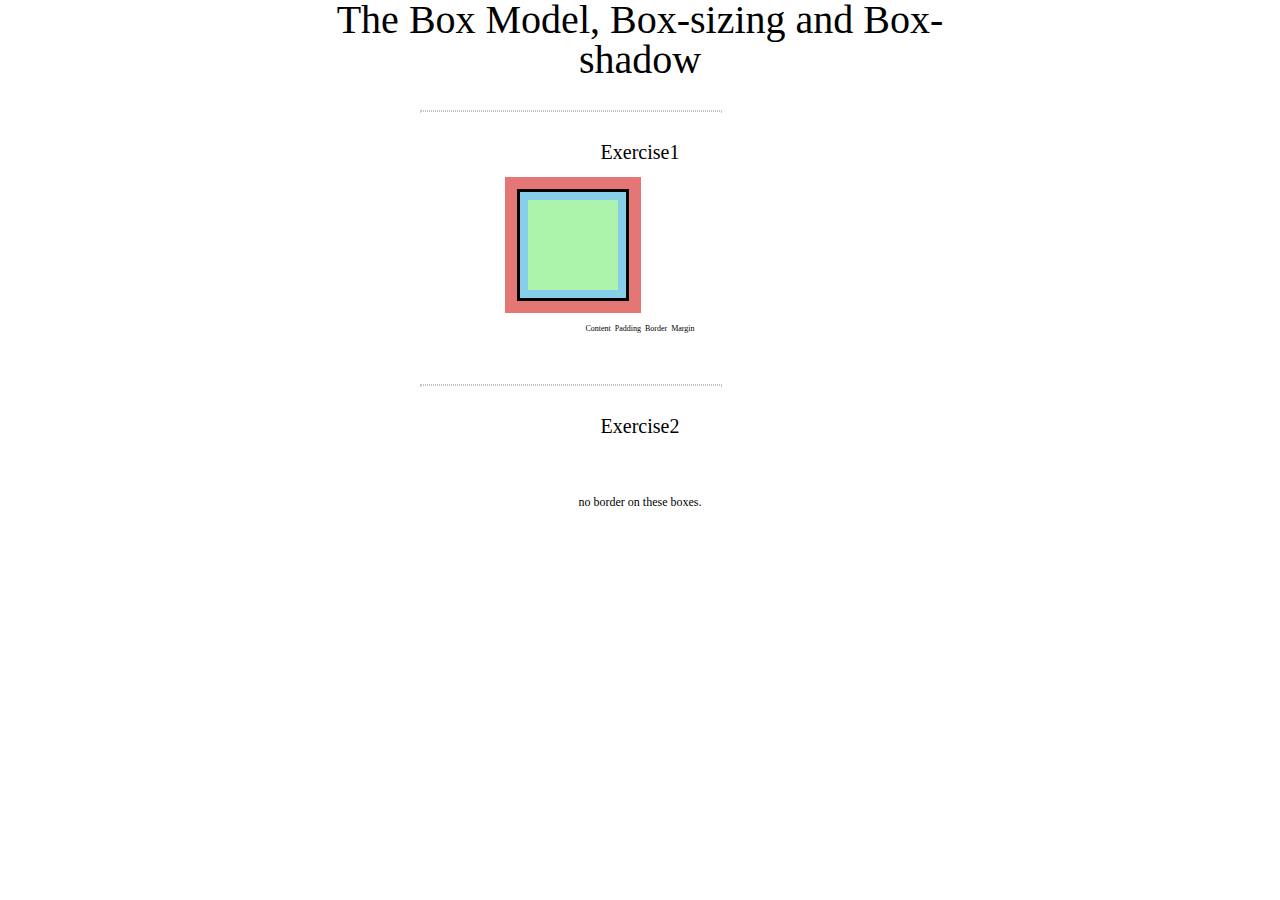
==== block-BHaaau/index.html @ 0646fbc6 "box model assignment 3" ====
<!---
### Create a page according to the layout shown below

![Box Model Exercise 6](https://raw.githubusercontent.com/suraj122/AC-STYLE-images/master/box-model/ex-6.png)

#### Problems for exercise 2 in the layout

- Each parent container has width of 600px and border of 1px;
- Each children box has width 180px and height 100px as well as margin of 10px;
- Each child box which is having border has border-width 1px.
- Note in the first container the boxes do not have any border.

- Using CSS resets is necessary.
- Use semantic tags and keep the nesting and indentation proper.
--->
<!DOCTYPE html>
<html lang="en">

<head>
  <meta charset="UTF-8">
  <meta http-equiv="X-UA-Compatible" content="IE=edge">
  <meta name="viewport" content="width=device-width, initial-scale=1.0">
  <title>box model assignment 3</title>
  <link rel="stylesheet" href="style.css">
</head>

<body>
  <header>
    <h1>The Box Model, Box-sizing and Box- <br>shadow</h1>
  </header>
  <main>
    <section></section>
    <p>Exercise1</p>
    <div class="content"></div>
    <article>
      <span class="contents">Content</span>
      <span class="padding">Padding</span>
      <span class="border">Border</span>
      <span class="margin">Margin</span>
    </article>
    <section></section>
    <p>Exercise2</p>
    <p class="noborder">no border on these boxes.</p>
    
  </main>
</body>

</html>
---- block-BHaaau/style.css ----
/* http://meyerweb.com/eric/tools/css/reset/ 
   v2.0 | 20110126
   License: none (public domain)
*/

html, body, div, span, applet, object, iframe,
h1, h2, h3, h4, h5, h6, p, blockquote, pre,
a, abbr, acronym, address, big, cite, code,
del, dfn, em, img, ins, kbd, q, s, samp,
small, strike, strong, sub, sup, tt, var,
b, u, i, center,
dl, dt, dd, ol, ul, li,
fieldset, form, label, legend,
table, caption, tbody, tfoot, thead, tr, th, td,
article, aside, canvas, details, embed, 
figure, figcaption, footer, header, hgroup, 
menu, nav, output, ruby, section, summary,
time, mark, audio, video {
	margin: 0;
	padding: 0;
	border: 0;
	font-size: 100%;
	font: inherit;
	vertical-align: baseline;
}
/* HTML5 display-role reset for older browsers */
article, aside, details, figcaption, figure, 
footer, header, hgroup, menu, nav, section {
	display: block;
}
body {
	line-height: 1;
}
ol, ul {
	list-style: none;
}
blockquote, q {
	quotes: none;
}
blockquote:before, blockquote:after,
q:before, q:after {
	content: '';
	content: none;
}
table {
	border-collapse: collapse;
	border-spacing: 0;
}
h1 {
    font-size: 40px;
    text-align: center;
}
section {
    border: 0.2px dotted rgb(197, 196, 196) ;
    width: 300px;
    margin-left: 420px;
    margin-top: 30px;
}
p {
    text-align: center;
    padding: 30px;
    font-size: 20px;
}
.content {
    background-color: rgb(172, 243, 172);
    width: 90px;
    height: 90px;
    margin-left: 520px;
    border: skyblue 8px solid;
    outline: black 3px solid;
    box-shadow: 0 0 0 15px rgb(228, 118, 118);
}
span {
    font-size: 8px;
}
article {
    text-align: center;
    padding: 20px;
}
.noborder {
    font-size: 12px;
    margin-bottom: 10px;
}
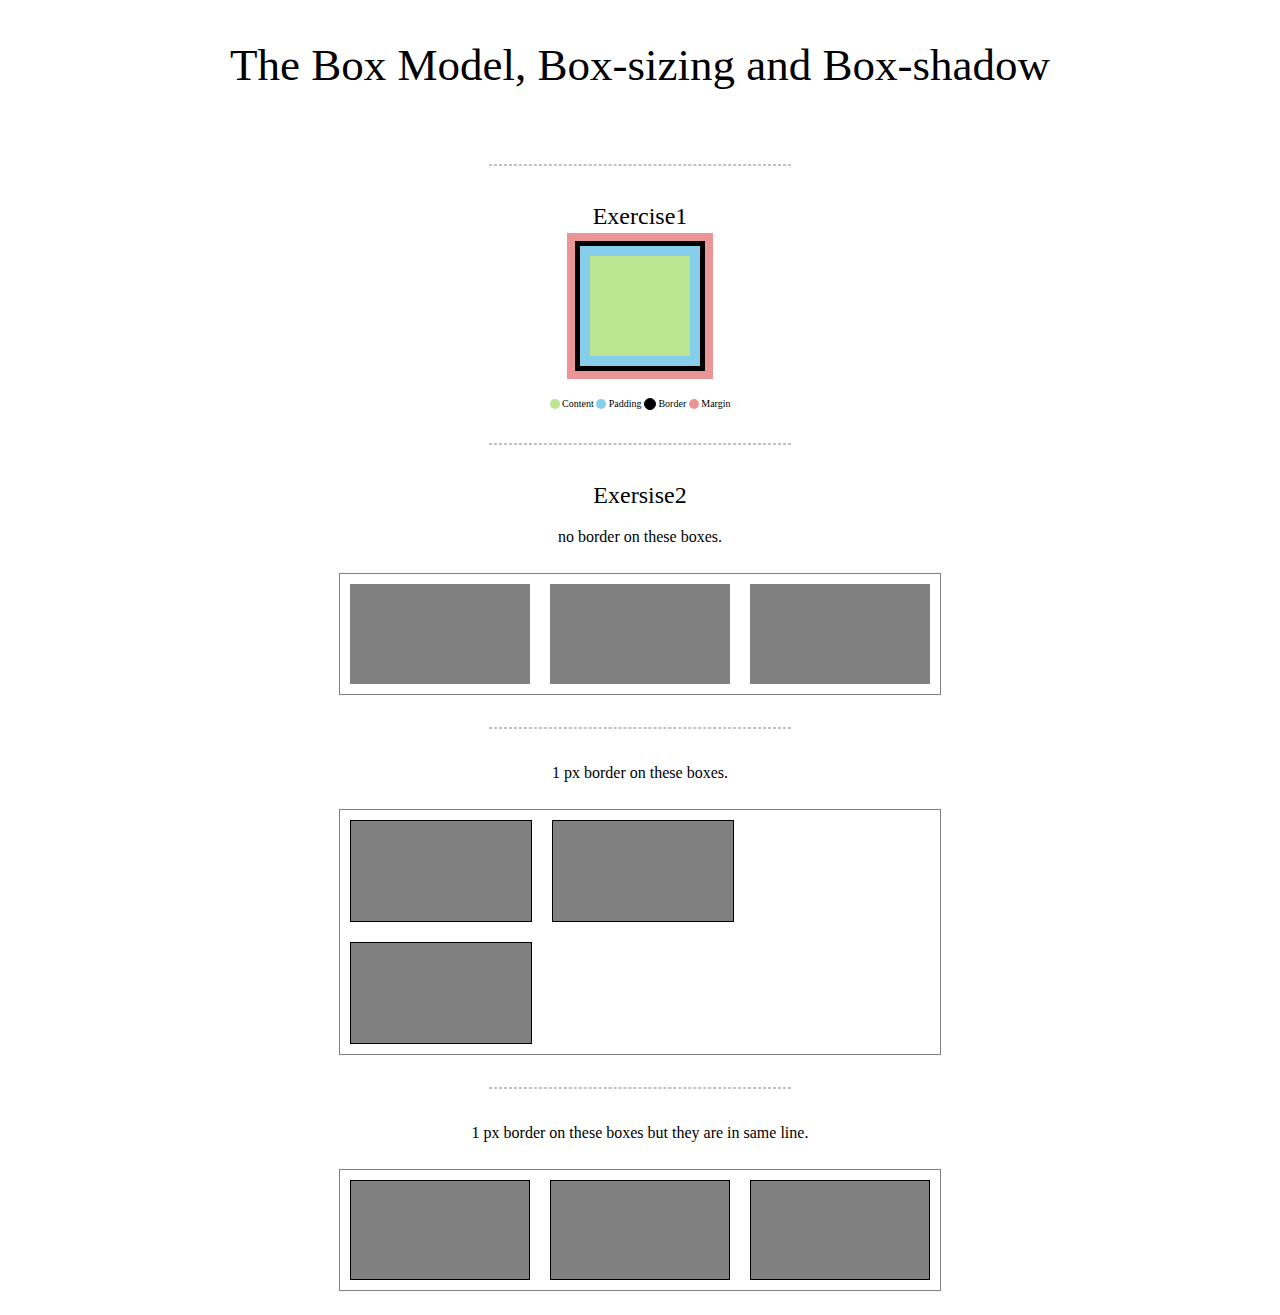
==== commit 623c6964: "add in box model assignment 3" ====
--- a/block-BHaaau/index.html
+++ b/block-BHaaau/index.html
@@ -26,22 +26,48 @@
 
 <body>
   <header>
-    <h1>The Box Model, Box-sizing and Box- <br>shadow</h1>
+    <h1>The Box Model, Box-sizing and Box-shadow</h1>
   </header>
+  <hr>
   <main>
-    <section></section>
-    <p>Exercise1</p>
-    <div class="content"></div>
-    <article>
-      <span class="contents">Content</span>
-      <span class="padding">Padding</span>
-      <span class="border">Border</span>
-      <span class="margin">Margin</span>
-    </article>
-    <section></section>
-    <p>Exercise2</p>
-    <p class="noborder">no border on these boxes.</p>
-    
+    <section>
+      <h2>Exercise1</h2>
+      <div class="box"></div>
+      <div class="contents">
+        <span class="circle content"></span>
+        <span>Content</span>
+        <span class="circle padding"></span>
+        <span>Padding</span>
+        <span class="circle border"></span>
+        <span>Border</span>
+        <span class="circle margin"></span>
+        <span>Margin</span>
+      </div>
+    </section>
+    <hr>
+    <section>
+      <h2>Exersise2</h2>
+      <p>no border on these boxes.</p>
+      <div class="container">
+        <div class="child-box"></div>
+        <div class="child-box"></div>
+        <div class="child-box"></div>
+      </div>
+      <hr>
+      <p>1 px border on these boxes.</p>
+      <div class="container">
+        <div class="child-box border"></div>
+        <div class="child-box border"></div>
+        <div class="child-box border"></div>
+      </div>
+      <hr>
+      <p>1 px border on these boxes but they are in same line.</p>
+      <div class="container">
+        <div class="child-box border-box"></div>
+        <div class="child-box border-box"></div>
+        <div class="child-box border-box"></div>
+      </div>
+    </section>
   </main>
 </body>
 
--- a/block-BHaaau/style.css
+++ b/block-BHaaau/style.css
@@ -46,38 +46,77 @@
 	border-collapse: collapse;
 	border-spacing: 0;
 }
+body { 
+    line-height: 1.5;
+}
 h1 {
-    font-size: 40px;
+    font-size: 45px;
     text-align: center;
+    padding: 32px 180px;
 }
-section {
-    border: 0.2px dotted rgb(197, 196, 196) ;
+hr {
     width: 300px;
-    margin-left: 420px;
+    border-style: dashed;
+    border-color: rgb(196, 192, 192);
+    margin: 32px auto;
+}
+h2 {
+    text-align: center;
+    font-size: 24px;
+    margin: 12px 0px;
+}
+.box {
+    width: 100px;
+    height: 100px;
+    text-align: center;
+    background-color: rgb(187, 229, 145);
+    margin: 0 auto;
+    border: 10px solid skyblue;
+    outline: 5px solid black;
+    box-shadow: 0 0 0 13px rgb(235, 150, 150);
+}
+.contents {
+    text-align: center;
     margin-top: 30px;
+    font-size: 10px;
+}
+.circle {
+    width: 10px;
+    height: 10px;
+    background-color: rgb(187, 229, 145);
+    display: inline-block;
+    border-radius: 50%;
+    vertical-align: middle;
+}
+.padding {
+    background-color: skyblue;
+}
+.border {
+    background-color: black;
+}
+.margin {
+    background-color: rgb(235, 150, 150);
 }
 p {
     text-align: center;
-    padding: 30px;
-    font-size: 20px;
 }
-.content {
-    background-color: rgb(172, 243, 172);
-    width: 90px;
-    height: 90px;
-    margin-left: 520px;
-    border: skyblue 8px solid;
-    outline: black 3px solid;
-    box-shadow: 0 0 0 15px rgb(228, 118, 118);
+.container {
+    width: 600px;
+    border: 1px solid grey;
+    margin: 24px auto;
+    font-size: 0;
 }
-span {
-    font-size: 8px;
+.child-box {
+    width: 180px;
+    height: 100px;
+    margin: 10px;
+    background-color: grey;
+    display: inline-block;
 }
-article {
-    text-align: center;
-    padding: 20px;
-}
-.noborder {
-    font-size: 12px;
-    margin-bottom: 10px;
-}
+.border {
+    border: 1px black solid;
+} 
+.border-box {
+    box-sizing: border-box;
+    border: 1px black solid;
+}